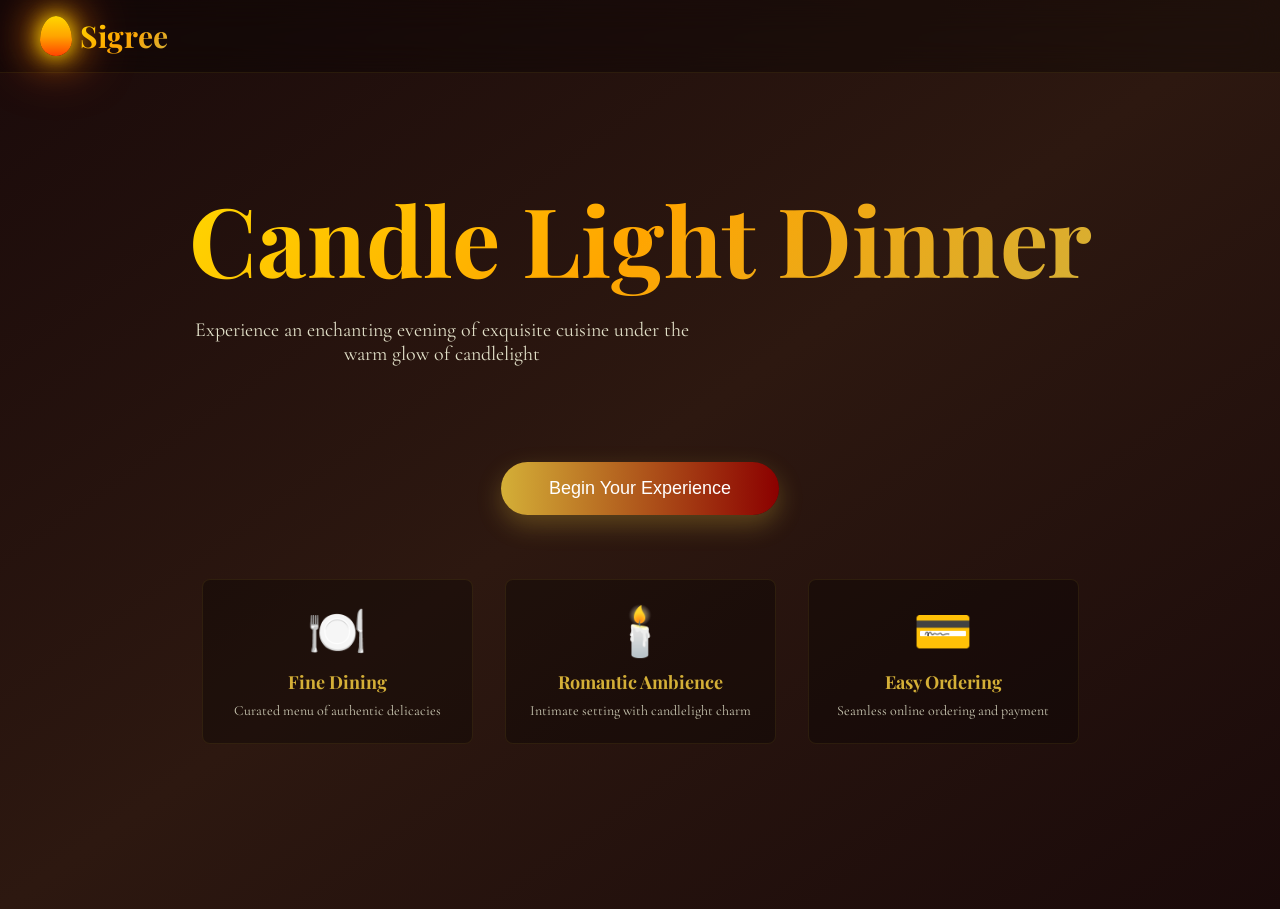
==== index.html @ 2b3455a3 "changed directory" ====
<!DOCTYPE html>
<html lang="en">
<head>
  <meta charset="UTF-8">
  <meta name="viewport" content="width=device-width, initial-scale=1.0">
  <title>Sigree - Candle Light Dinner</title>
  <link rel="stylesheet" href="css/style.css">
</head>
<body>
  <header>
    <div class="header-content">
      <div class="logo">
        <div class="candle-flame"></div>
        <h1>Sigree</h1>
      </div>
    </div>
  </header>

  <main class="hero">
    <!-- Floating elements -->
    <div class="absolute top-20 left-10 w-64 h-64 bg-[#D4AF37]/10 rounded-full blur-3xl animate-float" style="animation-delay: 0s;"></div>
    <div class="absolute bottom-20 right-10 w-96 h-96 bg-[#8B0000]/10 rounded-full blur-3xl animate-float" style="animation-delay: 1s;"></div>
    <div class="absolute top-1/2 left-1/2 -translate-x-1/2 -translate-y-1/2 w-[600px] h-[600px] bg-[#FFD700]/5 rounded-full blur-3xl animate-float" style="animation-delay: 2s;"></div>
    <div class="absolute top-20 right-20 animate-float" style="animation-delay: 0.5s;"><div class="candle-flame"></div></div>
    <div class="absolute bottom-32 left-20 animate-float" style="animation-delay: 1.5s;"><div class="candle-flame"></div></div>

    <div class="relative z-10 space-y-8 animate-fade-in-up">
      <h1 class="hero-title">Candle Light Dinner</h1>
      <p class="hero-subtitle">Experience an enchanting evening of exquisite cuisine under the warm glow of candlelight</p>
      <div class="decor-line">
        <div class="h-px w-20 bg-gradient-to-r from-transparent to-[#D4AF37]"></div>
        <div class="candle-flame"></div>
        <div class="h-px w-20 bg-gradient-to-l from-transparent to-[#D4AF37]"></div>
      </div>
      <button class="begin-btn" onclick="window.location.href='menu.html'">Begin Your Experience</button>
      <div class="features">
        <div class="feature-card glass-dark">
          <div class="feature-icon">🍽️</div>
          <h3 class="feature-title">Fine Dining</h3>
          <p class="feature-desc">Curated menu of authentic delicacies</p>
        </div>
        <div class="feature-card glass-dark">
          <div class="feature-icon">🕯️</div>
          <h3 class="feature-title">Romantic Ambience</h3>
          <p class="feature-desc">Intimate setting with candlelight charm</p>
        </div>
        <div class="feature-card glass-dark">
          <div class="feature-icon">💳</div>
          <h3 class="feature-title">Easy Ordering</h3>
          <p class="feature-desc">Seamless online ordering and payment</p>
        </div>
      </div>
    </div>
  </main>

  <script src="js/app.js"></script>
</body>
</html>
---- css/style.css ----
@import url('https://fonts.googleapis.com/css2?family=Playfair+Display:wght@400;500;600;700&family=Cormorant+Garamond:wght@300;400;500;600&display=swap');

* {
  margin: 0;
  padding: 0;
  box-sizing: border-box;
}

body {
  min-height: 100vh;
  font-family: 'Cormorant Garamond', serif;
  background: linear-gradient(to bottom right, #1a0a0a, #2d1810, #1a0a0a);
  color: #f5f5dc;
}

/* Header */
header {
  position: sticky;
  top: 0;
  z-index: 50;
  background: rgba(0, 0, 0, 0.3);
  backdrop-filter: blur(16px);
  -webkit-backdrop-filter: blur(16px);
  border-bottom: 1px solid rgba(212, 175, 55, 0.1);
  padding: 1rem 1.5rem;
}

.header-content {
  max-width: 1200px;
  margin: 0 auto;
  display: flex;
  justify-content: space-between;
  align-items: center;
}

.logo {
  display: flex;
  align-items: center;
  gap: 0.5rem;
}

.logo .candle-flame {
  width: 2rem;
  height: 2.5rem;
  background: linear-gradient(180deg, #FFD700 0%, #FFA500 50%, #FF4500 100%);
  border-radius: 50% 50% 50% 50% / 60% 60% 40% 40%;
  box-shadow: 0 0 20px #FFD700, 0 0 40px #FFA500, 0 0 60px #FF4500;
  animation: flicker 1.5s ease-in-out infinite;
}

.logo h1 {
  font-family: 'Playfair Display', serif;
  font-size: 1.875rem;
  font-weight: 700;
  background: linear-gradient(135deg, #FFD700, #FFA500, #D4AF37);
  -webkit-background-clip: text;
  -webkit-text-fill-color: transparent;
  background-clip: text;
}

.cart-btn {
  position: relative;
  background: transparent;
  border: 1px solid #D4AF37;
  color: #D4AF37;
  padding: 0.5rem;
  border-radius: 0.5rem;
  cursor: pointer;
  transition: all 0.3s ease;
}

.cart-btn:hover {
  background: #D4AF37;
  color: #000;
}

.cart-count {
  position: absolute;
  top: -0.5rem;
  right: -0.5rem;
  background: #dc2626;
  color: white;
  border-radius: 50%;
  width: 1.25rem;
  height: 1.25rem;
  display: flex;
  align-items: center;
  justify-content: center;
  font-size: 0.75rem;
  font-weight: bold;
}

/* Animations */
@keyframes fadeInUp {
  from {
    opacity: 0;
    transform: translateY(30px);
  }
  to {
    opacity: 1;
    transform: translateY(0);
  }
}

@keyframes fadeIn {
  from {
    opacity: 0;
  }
  to {
    opacity: 1;
  }
}

@keyframes float {
  0%, 100% {
    transform: translateY(0px);
  }
  50% {
    transform: translateY(-20px);
  }
}

@keyframes flicker {
  0%, 100% {
    opacity: 1;
  }
  50% {
    opacity: 0.8;
  }
}

@keyframes glow {
  0%, 100% {
    text-shadow: 0 0 20px rgba(212, 175, 55, 0.3), 0 0 40px rgba(212, 175, 55, 0.2), 0 0 60px rgba(212, 175, 55, 0.1);
  }
  50% {
    text-shadow: 0 0 30px rgba(212, 175, 55, 0.5), 0 0 60px rgba(212, 175, 55, 0.3), 0 0 90px rgba(212, 175, 55, 0.2);
  }
}

.animate-fade-in-up {
  animation: fadeInUp 0.8s ease-out forwards;
}

.animate-fade-in {
  animation: fadeIn 1s ease-out forwards;
}

.animate-float {
  animation: float 3s ease-in-out infinite;
}

.animate-flicker {
  animation: flicker 2s ease-in-out infinite;
}

.animate-glow {
  animation: glow 3s ease-in-out infinite;
}

/* Glassmorphism */
.glass {
  background: rgba(255, 255, 255, 0.1);
  backdrop-filter: blur(12px);
  -webkit-backdrop-filter: blur(12px);
  border: 1px solid rgba(255, 255, 255, 0.2);
}

.glass-dark {
  background: rgba(0, 0, 0, 0.3);
  backdrop-filter: blur(16px);
  -webkit-backdrop-filter: blur(16px);
  border: 1px solid rgba(212, 175, 55, 0.1);
}

/* Scrollbar */
::-webkit-scrollbar {
  width: 10px;
}

::-webkit-scrollbar-track {
  background: #1a1a1a;
}

::-webkit-scrollbar-thumb {
  background: linear-gradient(180deg, #D4AF37, #8B0000);
  border-radius: 5px;
}

::-webkit-scrollbar-thumb:hover {
  background: linear-gradient(180deg, #FFD700, #A52A2A);
}

/* Menu Cards */
.menu-card {
  transition: transform 0.3s ease, box-shadow 0.3s ease;
  border-radius: 0.5rem;
  overflow: hidden;
}

.menu-card:hover {
  transform: translateY(-8px);
  box-shadow: 0 20px 40px rgba(212, 175, 55, 0.2);
}

.menu-card img {
  width: 100%;
  height: 12rem;
  object-fit: cover;
  transition: transform 0.5s ease;
}

.menu-card:hover img {
  transform: scale(1.1);
}

.menu-card .overlay {
  position: absolute;
  inset: 0;
  background: linear-gradient(to top, rgba(0,0,0,0.8), transparent);
}

.menu-info {
  padding: 1rem;
  position: relative;
  z-index: 1;
}

.menu-title {
  font-family: 'Playfair Display', serif;
  font-size: 1.25rem;
  font-weight: 600;
  color: #D4AF37;
  margin-bottom: 0.5rem;
}

.menu-desc {
  color: rgba(245, 245, 220, 0.7);
  font-size: 0.875rem;
  margin-bottom: 1rem;
}

.menu-price {
  font-size: 1.5rem;
  font-weight: bold;
  color: #D4AF37;
}

.add-btn {
  background: linear-gradient(to right, #D4AF37, #DAA520);
  color: #000;
  border: none;
  padding: 0.5rem 1rem;
  border-radius: 0.5rem;
  cursor: pointer;
  font-weight: 500;
  transition: all 0.3s ease;
  display: inline-flex;
  align-items: center;
  gap: 0.25rem;
}

.add-btn:hover {
  background: linear-gradient(to right, #FFD700, #FFA500);
  transform: translateY(-2px);
}

/* Cart Sidebar */
.cart-sidebar {
  position: fixed;
  top: 0;
  right: -400px;
  width: 400px;
  height: 100vh;
  background: rgba(26, 10, 10, 0.95);
  backdrop-filter: blur(16px);
  border-left: 1px solid rgba(212, 175, 55, 0.1);
  transition: right 0.3s ease;
  z-index: 100;
  overflow-y: auto;
  padding: 1rem;
}

.cart-sidebar.open {
  right: 0;
}

.cart-header {
  display: flex;
  justify-content: space-between;
  align-items: center;
  margin-bottom: 1rem;
  padding-bottom: 1rem;
  border-bottom: 1px solid rgba(212, 175, 55, 0.1);
}

.cart-title {
  font-family: 'Playfair Display', serif;
  font-size: 1.5rem;
  color: #D4AF37;
}

.close-cart {
  background: none;
  border: none;
  color: #D4AF37;
  font-size: 1.5rem;
  cursor: pointer;
}

.cart-empty {
  text-align: center;
  padding: 3rem 1rem;
  color: rgba(245, 245, 220, 0.6);
}

.cart-empty svg {
  width: 4rem;
  height: 4rem;
  opacity: 0.5;
  margin-bottom: 1rem;
}

.cart-item {
  display: flex;
  justify-content: space-between;
  align-items: flex-start;
  padding: 1rem;
  border: 1px solid rgba(212, 175, 55, 0.1);
  border-radius: 0.5rem;
  margin-bottom: 1rem;
  background: rgba(0, 0, 0, 0.2);
}

.cart-item-name {
  font-weight: 500;
  color: #D4AF37;
  margin-bottom: 0.25rem;
}

.cart-item-price {
  color: rgba(245, 245, 220, 0.8);
  font-size: 0.875rem;
}

.qty-controls {
  display: flex;
  align-items: center;
  gap: 0.5rem;
  margin: 0.5rem 0;
}

.qty-btn {
  background: rgba(212, 175, 55, 0.2);
  border: 1px solid #D4AF37;
  color: #D4AF37;
  width: 2rem;
  height: 2rem;
  border-radius: 0.25rem;
  cursor: pointer;
  display: flex;
  align-items: center;
  justify-content: center;
  transition: all 0.3s ease;
}

.qty-btn:hover {
  background: #D4AF37;
  color: #000;
}

.qty-display {
  min-width: 2rem;
  text-align: center;
  font-weight: 500;
}

.cart-item-total {
  font-weight: bold;
  color: #D4AF37;
}

.remove-item {
  background: none;
  border: none;
  color: #ef4444;
  cursor: pointer;
  font-size: 1.25rem;
}

.cart-total-section {
  position: absolute;
  bottom: 0;
  left: 0;
  right: 0;
  padding: 1.5rem;
  background: rgba(0, 0, 0, 0.3);
  border-top: 1px solid rgba(212, 175, 55, 0.1);
}

.cart-total-label {
  font-size: 1.25rem;
  font-weight: 500;
  color: #D4AF37;
}

.cart-total-amount {
  font-size: 1.5rem;
  font-weight: bold;
  color: #D4AF37;
}

.proceed-btn {
  width: 100%;
  background: linear-gradient(to right, #D4AF37, #8B0000);
  color: white;
  border: none;
  padding: 1rem;
  border-radius: 0.5rem;
  font-size: 1rem;
  font-weight: 500;
  cursor: pointer;
  margin-top: 1rem;
  transition: all 0.3s ease;
}

.proceed-btn:hover {
  background: linear-gradient(to right, #FFD700, #A52A2A);
}

/* Tabs */
.tabs {
  max-width: 28rem;
  margin: 0 auto 2rem;
  background: rgba(212, 175, 55, 0.95);
  border-radius: 0.5rem;
  overflow: hidden;
  display: grid;
  grid-template-columns: 1fr 1fr;
}

.tab-btn {
  background: transparent;
  border: none;
  padding: 1rem;
  cursor: pointer;
  font-size: 1rem;
  font-weight: 500;
  color: rgba(0, 0, 0, 0.7);
  transition: all 0.3s ease;
}

.tab-btn.active {
  background: #D4AF37;
  color: #000;
}

.tab-content {
  display: none;
}

.tab-content.active {
  display: block;
  animation: fadeIn 0.5s ease;
}

/* Quantity Modal */
.quantity-modal {
  position: fixed;
  inset: 0;
  background: rgba(0, 0, 0, 0.8);
  display: none;
  align-items: center;
  justify-content: center;
  z-index: 200;
}

.quantity-modal.active {
  display: flex;
}

.modal-content {
  background: rgba(0, 0, 0, 0.95);
  backdrop-filter: blur(16px);
  border: 1px solid rgba(212, 175, 55, 0.1);
  border-radius: 0.5rem;
  padding: 2rem;
  max-width: 400px;
  width: 90%;
  text-align: center;
}

.modal-title {
  font-family: 'Playfair Display', serif;
  font-size: 1.5rem;
  color: #D4AF37;
  margin-bottom: 1rem;
}

.modal-item-name {
  font-size: 1.25rem;
  color: #D4AF37;
  margin-bottom: 0.5rem;
}

.modal-price {
  color: rgba(245, 245, 220, 0.8);
  margin-bottom: 1.5rem;
}

.qty-section {
  display: flex;
  align-items: center;
  justify-content: center;
  gap: 1rem;
  margin: 1.5rem 0;
}

.qty-input {
  text-align: center;
  font-size: 1.5rem;
  font-weight: bold;
  background: rgba(212, 175, 55, 0.1);
  border: 1px solid #D4AF37;
  color: #D4AF37;
  width: 4rem;
  height: 3rem;
  border-radius: 0.25rem;
}

.modal-total {
  font-size: 1.25rem;
  color: #D4AF37;
  margin: 1rem 0;
}

.add-to-cart-modal {
  width: 100%;
  background: linear-gradient(to right, #D4AF37, #8B0000);
  color: white;
  border: none;
  padding: 1rem;
  border-radius: 0.5rem;
  font-size: 1rem;
  cursor: pointer;
  transition: all 0.3s ease;
}

.add-to-cart-modal:hover {
  background: linear-gradient(to right, #FFD700, #A52A2A);
}

.close-modal {
  position: absolute;
  top: 1rem;
  right: 1rem;
  background: none;
  border: none;
  color: #D4AF37;
  font-size: 1.5rem;
  cursor: pointer;
}

/* Landing Page */
.hero {
  display: flex;
  flex-direction: column;
  align-items: center;
  justify-content: center;
  min-height: calc(100vh - 4rem);
  text-align: center;
  padding: 1rem;
  position: relative;
}

.hero-title {
  font-family: 'Playfair Display', serif;
  font-size: clamp(3rem, 8vw, 6rem);
  font-weight: 700;
  background: linear-gradient(135deg, #FFD700, #FFA500, #D4AF37);
  -webkit-background-clip: text;
  -webkit-text-fill-color: transparent;
  background-clip: text;
  animation: glow 3s ease-in-out infinite;
  margin-bottom: 1rem;
}

.hero-subtitle {
  font-size: 1.25rem;
  color: rgba(245, 245, 220, 0.9);
  max-width: 32rem;
  margin-bottom: 2rem;
  font-family: 'Cormorant Garamond', serif;
}

.decor-line {
  display: flex;
  align-items: center;
  gap: 1rem;
  margin: 2rem 0;
}

.decor-line .candle-flame {
  width: 1.5rem;
  height: 2rem;
}

.begin-btn {
  background: linear-gradient(to right, #D4AF37, #8B0000);
  color: white;
  border: none;
  padding: 1rem 3rem;
  border-radius: 9999px;
  font-size: 1.125rem;
  font-weight: 500;
  cursor: pointer;
  transition: all 0.3s ease;
  box-shadow: 0 10px 25px rgba(212, 175, 55, 0.3);
}

.begin-btn:hover {
  background: linear-gradient(to right, #FFD700, #A52A2A);
  transform: translateY(-2px);
  box-shadow: 0 15px 35px rgba(212, 175, 55, 0.4);
}

.features {
  display: grid;
  grid-template-columns: repeat(auto-fit, minmax(12rem, 1fr));
  gap: 2rem;
  max-width: 64rem;
  margin: 4rem auto;
  padding: 0 1rem;
}

.feature-card {
  background: rgba(0, 0, 0, 0.3);
  backdrop-filter: blur(16px);
  border: 1px solid rgba(212, 175, 55, 0.1);
  border-radius: 0.5rem;
  padding: 1.5rem;
  text-align: center;
}

.feature-icon {
  font-size: 3rem;
  margin-bottom: 0.5rem;
}

.feature-title {
  font-family: 'Playfair Display', serif;
  font-size: 1.125rem;
  color: #D4AF37;
  margin-bottom: 0.5rem;
}

.feature-desc {
  color: rgba(245, 245, 220, 0.8);
  font-size: 0.875rem;
}

/* Menu Page */
.menu-container {
  max-width: 1200px;
  margin: 0 auto;
  padding: 3rem 1rem;
}

.event-desc {
  text-align: center;
  margin-bottom: 3rem;
  max-width: 64rem;
  margin-left: auto;
  margin-right: auto;
}

.event-desc .glass-dark {
  padding: 2rem;
  border-radius: 0.5rem;
}

.event-desc p {
  font-size: 1.125rem;
  line-height: 1.6;
  color: rgba(245, 245, 220, 0.9);
  font-family: 'Cormorant Garamond', serif;
}

.menu-title-section {
  text-align: center;
  margin-bottom: 3rem;
}

.menu-title {
  font-family: 'Playfair Display', serif;
  font-size: clamp(2.5rem, 6vw, 4rem);
  font-weight: 700;
  color: #D4AF37;
  margin-bottom: 0.5rem;
  animation: fadeInUp 1s ease-out;
}

.menu-subtitle {
  font-size: 1.25rem;
  color: rgba(245, 245, 220, 0.9);
  margin-bottom: 1rem;
}

.menu-grid {
  display: grid;
  grid-template-columns: repeat(auto-fit, minmax(16rem, 1fr));
  gap: 1.5rem;
  margin-top: 2rem;
}

/* Checkout Page */
.checkout-container {
  max-width: 64rem;
  margin: 0 auto;
  padding: 3rem 1rem;
}

.back-btn {
  display: inline-flex;
  align-items: center;
  gap: 0.5rem;
  background: transparent;
  border: 1px solid #D4AF37;
  color: #D4AF37;
  padding: 0.75rem 1rem;
  border-radius: 0.5rem;
  cursor: pointer;
  margin-bottom: 1.5rem;
  transition: all 0.3s ease;
  text-decoration: none;
}

.back-btn:hover {
  background: #D4AF37;
  color: #000;
}

.checkout-title {
  font-family: 'Playfair Display', serif;
  font-size: clamp(2rem, 5vw, 3rem);
  color: #D4AF37;
  text-align: center;
  margin-bottom: 2rem;
  animation: fadeInUp 1s ease-out;
}

.checkout-grid {
  display: grid;
  grid-template-columns: 1fr;
  gap: 2rem;
}

@media (min-width: 1024px) {
  .checkout-grid {
    grid-template-columns: 1fr 1fr;
  }
}

.order-summary, .details-card, .payment-card {
  background: rgba(0, 0, 0, 0.3);
  backdrop-filter: blur(16px);
  border: 1px solid rgba(212, 175, 55, 0.1);
  border-radius: 0.5rem;
  padding: 1.5rem;
}

.card-title {
  font-family: 'Playfair Display', serif;
  font-size: 1.5rem;
  color: #D4AF37;
  margin-bottom: 1rem;
}

.summary-item {
  display: flex;
  justify-content: space-between;
  align-items: flex-start;
  margin-bottom: 1rem;
}

.summary-item-name {
  font-weight: 500;
  color: #D4AF37;
}

.summary-item-qty {
  color: rgba(245, 245, 220, 0.7);
  font-size: 0.875rem;
}

.summary-total {
  display: flex;
  justify-content: space-between;
  align-items: center;
  font-size: 1.25rem;
  font-weight: bold;
  color: #D4AF37;
  padding-top: 1rem;
  border-top: 1px solid rgba(212, 175, 55, 0.1);
}

.form-group {
  margin-bottom: 1rem;
}

.form-label {
  display: block;
  color: rgba(245, 245, 220, 0.8);
  margin-bottom: 0.5rem;
}

.form-input {
  width: 100%;
  background: rgba(212, 175, 55, 0.1);
  border: 1px solid rgba(212, 175, 55, 0.3);
  color: #D4AF37;
  padding: 0.75rem;
  border-radius: 0.25rem;
  font-size: 1rem;
}

.form-input:focus {
  outline: none;
  border-color: #D4AF37;
}

.qr-section {
  text-align: center;
  margin-bottom: 1.5rem;
}

.qr-placeholder {
  background: white;
  padding: 1.5rem;
  border-radius: 0.5rem;
  display: inline-block;
}

.qr-inner {
  width: 16rem;
  height: 16rem;
  border: 2px dashed rgba(212, 175, 55, 0.3);
  display: flex;
  flex-direction: column;
  align-items: center;
  justify-content: center;
  color: #8B4513;
  font-weight: 500;
}

.upload-area {
  border: 2px dashed rgba(212, 175, 55, 0.3);
  border-radius: 0.5rem;
  padding: 1.5rem;
  text-align: center;
  cursor: pointer;
  transition: border-color 0.3s ease;
}

.upload-area:hover {
  border-color: #D4AF37;
}

.upload-icon {
  width: 3rem;
  height: 3rem;
  color: #D4AF37;
  margin-bottom: 0.5rem;
}

.upload-text {
  color: rgba(245, 245, 220, 0.8);
  margin-bottom: 0.25rem;
}

.upload-hint {
  color: rgba(245, 245, 220, 0.6);
  font-size: 0.875rem;
}

.screenshot-preview {
  max-height: 10rem;
  border-radius: 0.25rem;
  margin: 1rem 0;
}

.change-btn {
  background: transparent;
  border: 1px solid #D4AF37;
  color: #D4AF37;
  padding: 0.5rem 1rem;
  border-radius: 0.25rem;
  cursor: pointer;
  transition: all 0.3s ease;
}

.change-btn:hover {
  background: #D4AF37;
  color: #000;
}

.confirm-btn {
  width: 100%;
  background: linear-gradient(to right, #D4AF37, #8B0000);
  color: white;
  border: none;
  padding: 1rem;
  border-radius: 0.5rem;
  font-size: 1rem;
  cursor: pointer;
  transition: all 0.3s ease;
}

.confirm-btn:hover:not(:disabled) {
  background: linear-gradient(to right, #FFD700, #A52A2A);
}

.confirm-btn:disabled {
  opacity: 0.5;
  cursor: not-allowed;
}

/* Success Page */
.success-container {
  min-height: 100vh;
  display: flex;
  align-items: center;
  justify-content: center;
  text-align: center;
  padding: 1rem;
}

.success-icon {
  width: 5rem;
  height: 5rem;
  background: rgba(34, 197, 94, 0.2);
  border-radius: 50%;
  display: flex;
  align-items: center;
  justify-content: center;
  margin: 0 auto 1.5rem;
  color: #22c55e;
  font-size: 3rem;
}

.success-title {
  font-family: 'Playfair Display', serif;
  font-size: 2.5rem;
  color: #D4AF37;
  margin-bottom: 1rem;
}

.success-msg {
  font-size: 1.25rem;
  color: rgba(245, 245, 220, 0.9);
  margin-bottom: 2rem;
}

/* Overlay for modals/sidebars */
.overlay {
  position: fixed;
  inset: 0;
  background: rgba(0, 0, 0, 0.5);
  z-index: 99;
  display: none;
}

.overlay.active {
  display: block;
}

/* Responsive */
@media (max-width: 768px) {
  .cart-sidebar {
    width: 100%;
    right: -100%;
  }

  .checkout-grid {
    grid-template-columns: 1fr;
  }

  .features {
    grid-template-columns: 1fr;
  }

  .menu-grid {
    grid-template-columns: 1fr;
  }
}
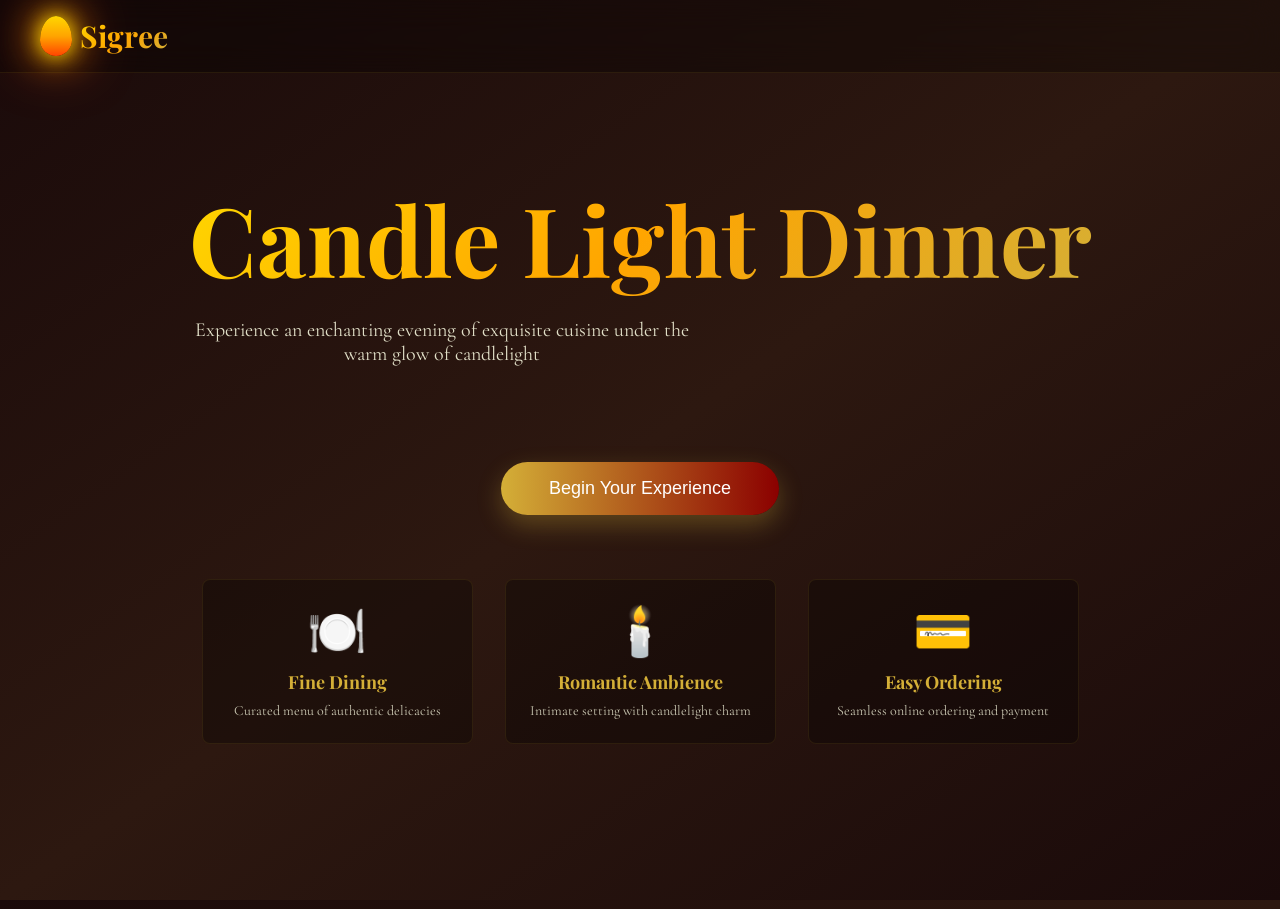
==== commit 1a840406: "fixed home page 100vh issue" ====
--- a/index.html
+++ b/index.html
@@ -6,7 +6,7 @@
   <title>Sigree - Candle Light Dinner</title>
   <link rel="stylesheet" href="css/style.css">
 </head>
-<body>
+<body class="landing-body">
   <header>
     <div class="header-content">
       <div class="logo">
--- a/css/style.css
+++ b/css/style.css
@@ -992,4 +992,26 @@
   .menu-grid {
     grid-template-columns: 1fr;
   }
+}
+
+
+/* Prevent scrollbar on landing page */
+.landing-body {
+  overflow: hidden;
+  height: 100vh;
+}
+
+.landing-body header {
+  position: relative;
+  z-index: 10;
+}
+
+.landing-body .hero {
+  height: calc(100vh - 4rem);
+  position: relative;
+  overflow: hidden;
+}
+
+.landing-body .hero > div.absolute {
+  z-index: 1;
 }
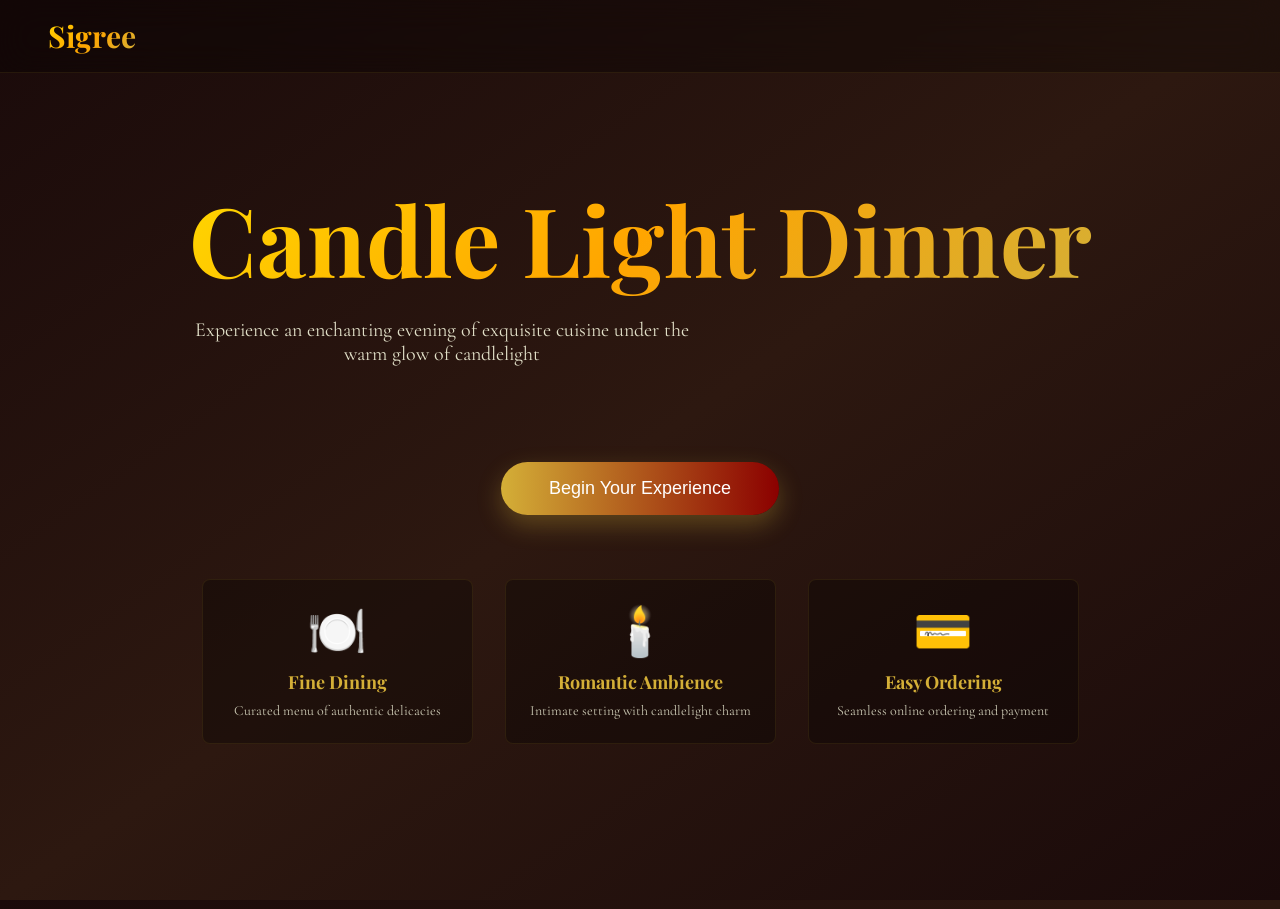
==== commit ba225d99: "added logo" ====
--- a/index.html
+++ b/index.html
@@ -10,7 +10,7 @@
   <header>
     <div class="header-content">
       <div class="logo">
-        <div class="candle-flame"></div>
+        <div class="logo"></div>
         <h1>Sigree</h1>
       </div>
     </div>
--- a/css/style.css
+++ b/css/style.css
@@ -39,14 +39,13 @@
   gap: 0.5rem;
 }
 
-.logo .candle-flame {
-  width: 2rem;
-  height: 2.5rem;
-  background: linear-gradient(180deg, #FFD700 0%, #FFA500 50%, #FF4500 100%);
-  border-radius: 50% 50% 50% 50% / 60% 60% 40% 40%;
-  box-shadow: 0 0 20px #FFD700, 0 0 40px #FFA500, 0 0 60px #FF4500;
-  animation: flicker 1.5s ease-in-out infinite;
-}
+.header-logo {
+  width: 60px;       /* adjust as needed */
+  height: auto;
+  object-fit: contain;
+  display: block;
+}
+
 
 .logo h1 {
   font-family: 'Playfair Display', serif;
@@ -58,37 +57,90 @@
   background-clip: text;
 }
 
+/* --- Cart button (improved) --- */
 .cart-btn {
   position: relative;
-  background: transparent;
-  border: 1px solid #D4AF37;
-  color: #D4AF37;
-  padding: 0.5rem;
-  border-radius: 0.5rem;
-  cursor: pointer;
-  transition: all 0.3s ease;
-}
+  display: inline-flex;
+  align-items: center;
+  justify-content: center;
+  gap: 0.4rem;
+  background: rgba(212, 175, 55, 0.04); /* subtle gold glow on dark bg */
+  border: 1px solid rgba(212, 175, 55, 0.18);
+  color: #D4AF37;              /* controls the SVG stroke via currentColor */
+  padding: 0.45rem;
+  border-radius: 0.6rem;
+  cursor: pointer;
+  transition: transform 0.12s ease, background 0.12s ease, box-shadow 0.12s ease;
+  width: 44px;
+  height: 44px;
+  box-shadow: 0 2px 6px rgba(0,0,0,0.4);
+}
+
+/* hover/focus states */
+.cart-btn:hover,
+.cart-btn:focus {
+  transform: translateY(-2px);
+  background: linear-gradient(180deg, rgba(212,175,55,0.08), rgba(212,175,55,0.02));
+  box-shadow: 0 6px 18px rgba(212, 175, 55, 0.08);
+  outline: none;
+}
+
+/* SVG icon sizing and smoothing */
+.cart-icon {
+  width: 20px;
+  height: 20px;
+  display: block;
+  color: #D4AF37; /* main gold color */
+  -webkit-font-smoothing: antialiased;
+  -moz-osx-font-smoothing: grayscale;
+}
+
+/* Cart count badge */
+.cart-count {
+  position: absolute;
+  top: -6px;
+  right: -6px;
+  min-width: 1.25rem;
+  height: 1.25rem;
+  padding: 0 4px;
+  display: flex;
+  align-items: center;
+  justify-content: center;
+  background: #ef4444;     /* red badge */
+  color: #fff;
+  border-radius: 999px;
+  font-size: 0.7rem;
+  font-weight: 700;
+  border: 2px solid rgba(0,0,0,0.25);
+  box-shadow: 0 2px 6px rgba(0,0,0,0.45);
+  transform: translateZ(0);
+}
+
+/* Hide badge by default (your JS sets display) */
+.cart-count[style*="display: none"] {
+  display: none !important;
+}
+
+/* Accessibility helper (if you used the sr-only span) */
+.sr-only {
+  position: absolute !important;
+  width: 1px !important;
+  height: 1px !important;
+  padding: 0 !important;
+  margin: -1px !important;
+  overflow: hidden !important;
+  clip: rect(0, 0, 0, 0) !important;
+  white-space: nowrap !important;
+  border: 0 !important;
+}
+
 
 .cart-btn:hover {
   background: #D4AF37;
   color: #000;
 }
 
-.cart-count {
-  position: absolute;
-  top: -0.5rem;
-  right: -0.5rem;
-  background: #dc2626;
-  color: white;
-  border-radius: 50%;
-  width: 1.25rem;
-  height: 1.25rem;
-  display: flex;
-  align-items: center;
-  justify-content: center;
-  font-size: 0.75rem;
-  font-weight: bold;
-}
+
 
 /* Animations */
 @keyframes fadeInUp {
@@ -137,6 +189,34 @@
     text-shadow: 0 0 30px rgba(212, 175, 55, 0.5), 0 0 60px rgba(212, 175, 55, 0.3), 0 0 90px rgba(212, 175, 55, 0.2);
   }
 }
+
+/* cart-empty block (centered, subtle icon) */
+.cart-empty {
+  text-align: center;
+  padding: 2rem 1rem;
+  color: rgba(245, 245, 220, 0.65); /* paragraph color */
+  display: none; /* JS manages display */
+}
+
+.cart-empty p {
+  margin-top: 0.75rem;
+  font-size: 1rem;
+  color: rgba(245,245,220,0.6);
+}
+
+/* SVG sizing + subtle color (uses currentColor for stroke) */
+.cart-empty-icon {
+  width: 64px;
+  height: 64px;
+  display: inline-block;
+  color: rgba(212, 175, 55, 0.98); /* subtle gold tint on dark bg */
+  -webkit-font-smoothing: antialiased;
+  -moz-osx-font-smoothing: grayscale;
+}
+
+/* If you prefer a slightly stronger icon, increase opacity:
+   .cart-empty-icon { color: rgba(212,175,55,0.18); } */
+
 
 .animate-fade-in-up {
   animation: fadeInUp 0.8s ease-out forwards;
@@ -228,7 +308,7 @@
 
 .menu-title {
   font-family: 'Playfair Display', serif;
-  font-size: 1.25rem;
+  font-size: 0.25rem;
   font-weight: 600;
   color: #D4AF37;
   margin-bottom: 0.5rem;
@@ -436,7 +516,7 @@
   border-radius: 0.5rem;
   overflow: hidden;
   display: grid;
-  grid-template-columns: 1fr 1fr;
+  grid-template-columns: repeat(5, 1fr);
 }
 
 .tab-btn {
@@ -693,7 +773,7 @@
 
 .menu-title {
   font-family: 'Playfair Display', serif;
-  font-size: clamp(2.5rem, 6vw, 4rem);
+  font-size: clamp(1.8rem, 6vw, 1.2rem);
   font-weight: 700;
   color: #D4AF37;
   margin-bottom: 0.5rem;
@@ -711,6 +791,100 @@
   grid-template-columns: repeat(auto-fit, minmax(16rem, 1fr));
   gap: 1.5rem;
   margin-top: 2rem;
+}
+/* Fixed-size menu card: image top, content column, footer pinned to bottom */
+.menu-card {
+  display: flex;
+  flex-direction: column;
+  justify-content: flex-start;
+  /* height: 30rem;          fixed visual box height - adjust as needed (e.g., 24rem, 28rem) */
+  border-radius: 0.5rem;
+  overflow: hidden;
+  position: relative;
+}
+
+/* image wrapper so the image height is fixed and doesn't stretch card footer */
+.menu-image-wrapper {
+  width: 100%;
+  height: 15rem;          /* fixed image height - adjust as needed */
+  overflow: hidden;
+  position: relative;
+  flex: 0 0 auto;
+}
+
+.menu-image-wrapper img {
+  width: 100%;
+  height: 100%;
+  object-fit: cover;
+  display: block;
+  transition: transform 0.5s ease;
+}
+
+/* keep overlay same behavior */
+.menu-image-wrapper .overlay {
+  position: absolute;
+  inset: 0;
+  background: linear-gradient(to top, rgba(0,0,0,0.6), transparent);
+}
+
+/* menu-info fills remaining vertical space; footer pinned at bottom */
+.menu-info {
+  display: flex;
+  flex-direction: column;
+  gap: 0.75rem;
+  padding: 1rem;
+  flex: 1 1 auto;
+}
+
+/* description area can grow; footer pushed to bottom */
+.menu-desc {
+  margin-bottom: 0.5rem;
+  color: rgba(245, 245, 220, 0.8);
+  font-size: 0.9rem;
+  line-height: 1.3;
+  max-height: 6rem;      /* optional: clamp long descriptions */
+  overflow: hidden;
+}
+
+/* Footer: price left, add button right, always at bottom */
+.menu-footer {
+  margin-top: auto;      /* important: pushes footer to bottom of menu-info */
+  display: flex;
+  align-items: center;
+  justify-content: space-between;
+  gap: 1rem;
+}
+
+/* Slightly reduce price size so it sits well */
+.menu-price {
+  font-size: 1.25rem;
+  font-weight: 700;
+  color: #D4AF37;
+}
+
+/* ensure add-btn is visually consistent */
+.menu-footer .add-btn {
+  padding: 0.5rem 0.9rem;
+  border-radius: 0.5rem;
+  min-width: 78px;
+  display: inline-flex;
+  justify-content: center;
+  align-items: center;
+}
+
+/* Hover transforms (optional) */
+.menu-card:hover img {
+  transform: scale(1.05);
+}
+
+/* Responsive: smaller cards on narrow screens */
+@media (max-width: 480px) {
+  .menu-card {
+    height: 26rem;
+  }
+  .menu-image-wrapper {
+    height: 10rem;
+  }
 }
 
 /* Checkout Page */
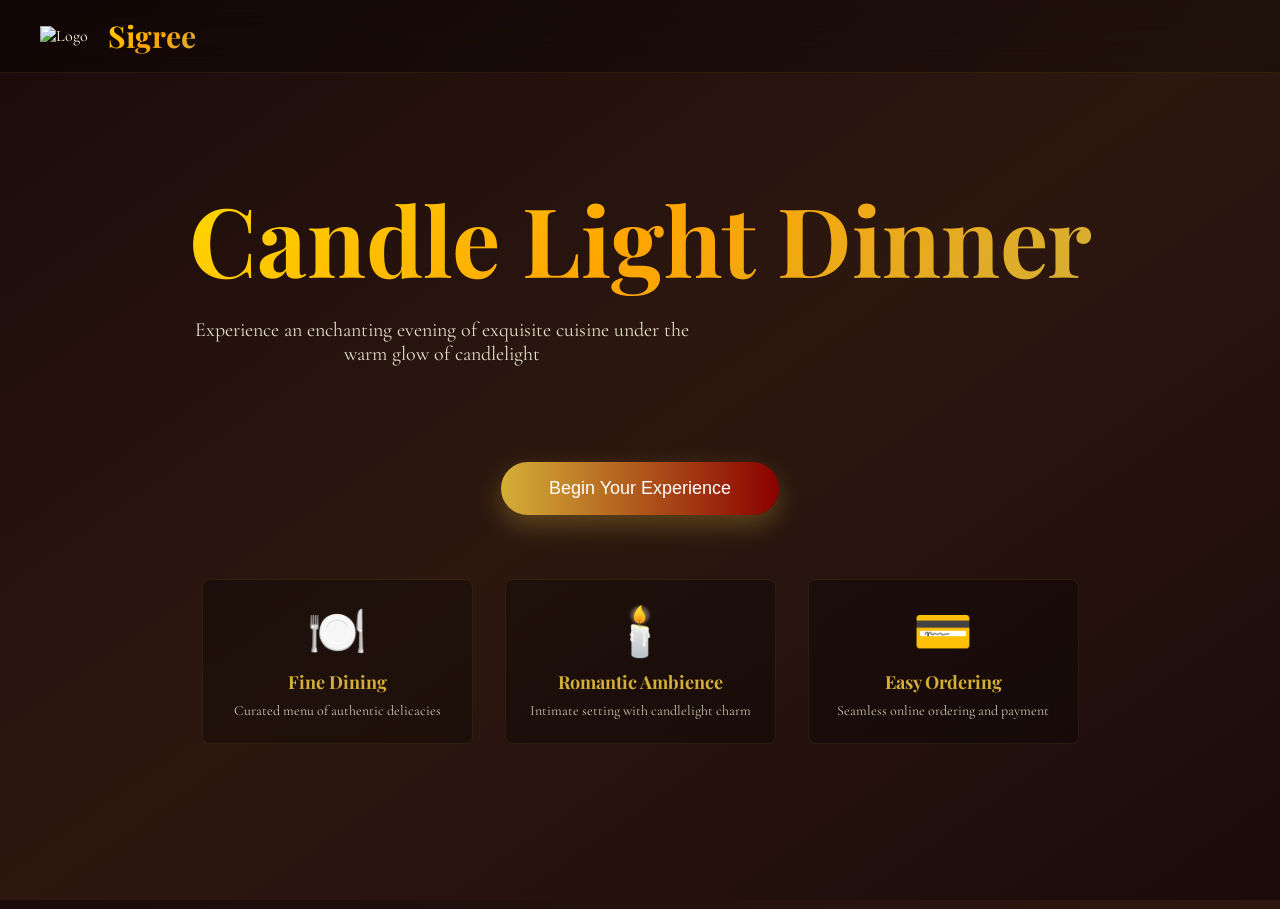
==== commit 54aa45f6: "changed logo at all places" ====
--- a/index.html
+++ b/index.html
@@ -10,7 +10,7 @@
   <header>
     <div class="header-content">
       <div class="logo">
-        <div class="logo"></div>
+        <img src="https://sigree-candle-light-dinner.vercel.app/static/logo.png" alt="Logo" class="header-logo">
         <h1>Sigree</h1>
       </div>
     </div>
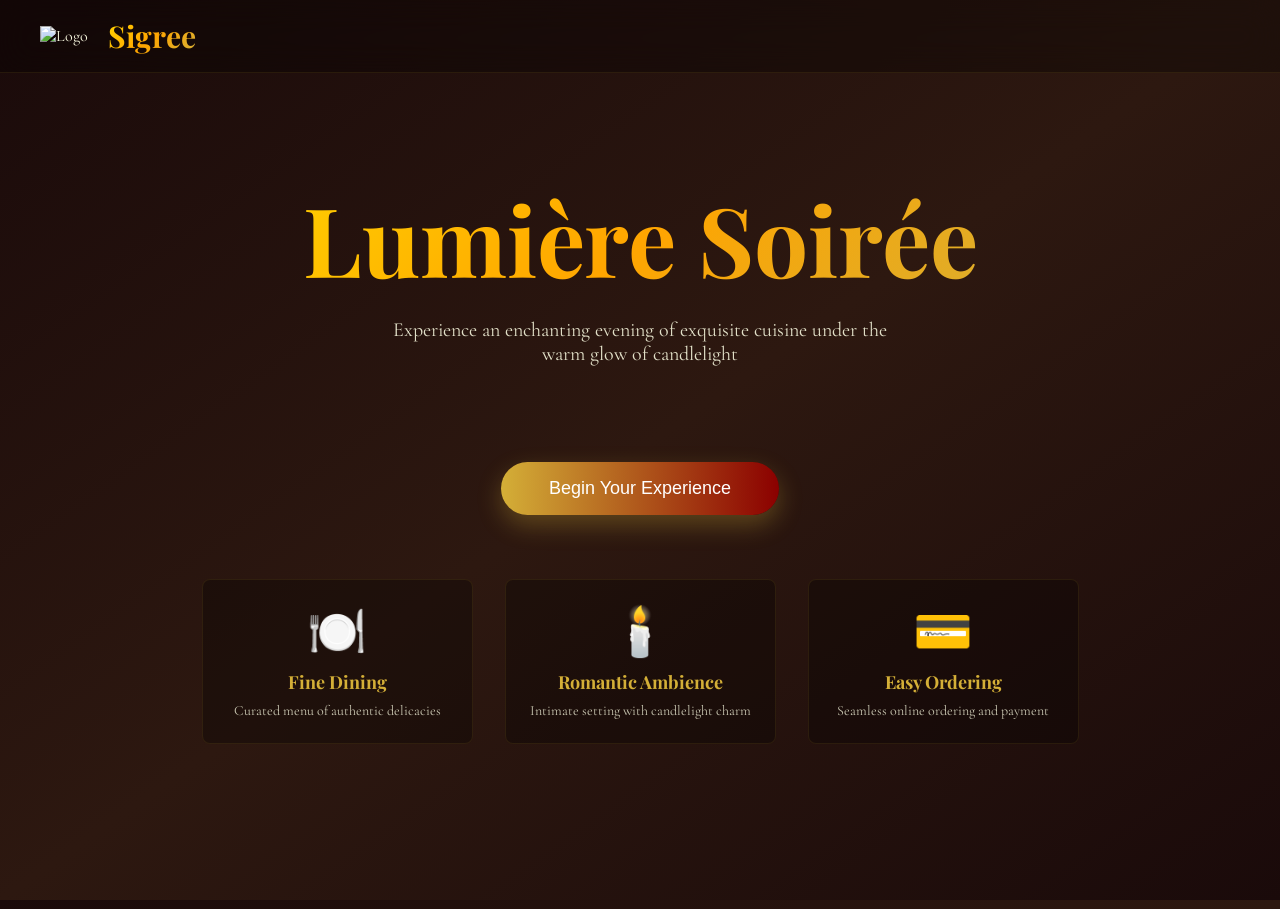
==== commit 2174294c: "fixed minor changes" ====
--- a/index.html
+++ b/index.html
@@ -3,7 +3,7 @@
 <head>
   <meta charset="UTF-8">
   <meta name="viewport" content="width=device-width, initial-scale=1.0">
-  <title>Sigree - Candle Light Dinner</title>
+  <title>Sigree - Lumière Soirée</title>
   <link rel="stylesheet" href="css/style.css">
 </head>
 <body class="landing-body">
@@ -25,7 +25,7 @@
     <div class="absolute bottom-32 left-20 animate-float" style="animation-delay: 1.5s;"><div class="candle-flame"></div></div>
 
     <div class="relative z-10 space-y-8 animate-fade-in-up">
-      <h1 class="hero-title">Candle Light Dinner</h1>
+      <h1 class="hero-title">Lumière Soirée</h1>
       <p class="hero-subtitle">Experience an enchanting evening of exquisite cuisine under the warm glow of candlelight</p>
       <div class="decor-line">
         <div class="h-px w-20 bg-gradient-to-r from-transparent to-[#D4AF37]"></div>
--- a/css/style.css
+++ b/css/style.css
@@ -55,6 +55,27 @@
   -webkit-background-clip: text;
   -webkit-text-fill-color: transparent;
   background-clip: text;
+}
+
+/* Prevent scrollbar on landing page */
+.landing-body {
+  overflow: hidden;
+  height: 100vh;
+}
+
+.landing-body header {
+  position: relative;
+  z-index: 10;
+}
+
+.landing-body .hero {
+  height: calc(100vh - 4rem);
+  position: relative;
+  overflow: hidden;
+}
+
+.landing-body .hero > div.absolute {
+  z-index: 1;
 }
 
 /* --- Cart button (improved) --- */
@@ -666,6 +687,7 @@
 }
 
 .hero-subtitle {
+  margin:auto;
   font-size: 1.25rem;
   color: rgba(245, 245, 220, 0.9);
   max-width: 32rem;
@@ -1101,7 +1123,7 @@
 
 /* Success Page */
 .success-container {
-  min-height: 100vh;
+  min-height: 85vh;
   display: flex;
   align-items: center;
   justify-content: center;
@@ -1169,23 +1191,147 @@
 }
 
 
-/* Prevent scrollbar on landing page */
-.landing-body {
-  overflow: hidden;
-  height: 100vh;
-}
-
-.landing-body header {
-  position: relative;
-  z-index: 10;
-}
-
-.landing-body .hero {
-  height: calc(100vh - 4rem);
-  position: relative;
-  overflow: hidden;
-}
-
-.landing-body .hero > div.absolute {
-  z-index: 1;
-}+/* --- QR: smaller and nicely contained --- */
+.qr-placeholder {
+  background: white;
+  padding: 0.75rem;
+  border-radius: 0.5rem;
+  display: inline-block;
+}
+
+/* reduce QR size so it doesn't dominate the card */
+.qr-img {
+  width: 10.5rem;      /* smaller than before */
+  height: 10.5rem;
+  object-fit: contain; /* preserve aspect ratio */
+  display: block;
+  margin: 0 auto;      /* center inside placeholder */
+  border-radius: 6px;
+  box-shadow: 0 1px 0 rgba(0,0,0,0.06);
+}
+
+/* --- Upload area: make it clearly a button and avoid overlap --- */
+.form-group { 
+  margin-bottom: 1.25rem; /* slightly larger spacing to avoid crowding */
+  position: relative;     /* keep children flow-normal */
+}
+
+/* make label look and behave like a real block button */
+.upload-area {
+  display: flex;
+  flex-direction: column;
+  align-items: center;
+  justify-content: center;
+  gap: 0.25rem;
+  min-height: 5.25rem;            /* give it visible target height */
+  padding: 1rem;
+  border: 2px dashed rgba(212, 175, 55, 0.3);
+  border-radius: 0.5rem;
+  cursor: pointer;
+  transition: border-color 0.2s ease, background-color 0.15s ease;
+  background: rgba(0,0,0,0.02);
+  z-index: 1;                      /* keep it above other siblings, but not absolute */
+  margin-top: 0.5rem;             /* small gap from preceding field */
+}
+
+/* clearer hover affordance */
+.upload-area:hover {
+  border-color: #D4AF37;
+  background: rgba(212,175,55,0.02);
+}
+
+/* keep icon and label readable */
+.upload-icon {
+  width: 2.6rem;
+  height: 2.6rem;
+  color: #D4AF37;
+  margin-bottom: 0;
+}
+
+/* text spacing inside label */
+.upload-text { 
+  margin: 0.125rem 0;
+  font-weight: 500;
+}
+
+.upload-hint {
+  margin: 0;
+  font-size: 0.85rem;
+}
+
+/* upload preview block */
+#upload-preview {
+  display: none; /* shown by JS as before */
+  margin-top: 0.5rem;
+}
+
+.screenshot-preview {
+  max-height: 8.5rem;   /* slightly reduced preview height to fit layout */
+  border-radius: 0.25rem;
+  margin: 0.75rem 0;
+  display: block;
+}
+
+/* file-name and preview actions */
+.uploaded-filename {
+  margin: 0.25rem 0;
+  color: rgba(245,245,220,0.95);
+  font-size: 0.9rem;
+  word-break: break-all;
+}
+
+.upload-preview-actions { display:flex; gap:0.5rem; }
+
+/* --- Disclaimer spacing & color --- */
+/* add a small gap under the total line and style the disclaimer red */
+.summary-total {
+  display: flex;
+  justify-content: space-between;
+  align-items: center;
+  font-size: 1.25rem;
+  font-weight: bold;
+  color: #D4AF37;
+  padding-top: 1rem;
+  border-top: 1px solid rgba(212, 175, 55, 0.1);
+  margin-bottom: 0.5rem; /* space before disclaimer */
+}
+
+.disclaimer {
+  margin-top: 2rem;      /* ensure a visible gap from total */
+  font-size: 0.88rem;
+  color: #ff4d4f;           /* red — stands out and clearly visible */
+  line-height: 1.35;
+  font-weight: 500;
+}
+
+
+/* small spinner inside button */
+@keyframes spin {
+  from { transform: rotate(0deg); }
+  to   { transform: rotate(360deg); }
+}
+
+.btn-spinner {
+  stroke: currentColor;
+  stroke-dasharray: 90;
+  stroke-dashoffset: 0;
+  stroke-linecap: round;
+  animation: spin 1s linear infinite;
+  width: 18px;
+  height: 18px;
+  display: inline-block;
+  vertical-align: middle;
+}
+
+/* circle styling in case button background is dark */
+.btn-spinner circle {
+  stroke: rgba(255,255,255,0.2);
+  stroke-width: 5;
+}
+.btn-spinner { color: #fff; } /* adjust color to match your button text color */
+
+/* optional .confirm-btn.loading style - slightly dim the button while loading */
+.confirm-btn.loading {
+  opacity: 0.9;
+  pointer-events: none;
+}
